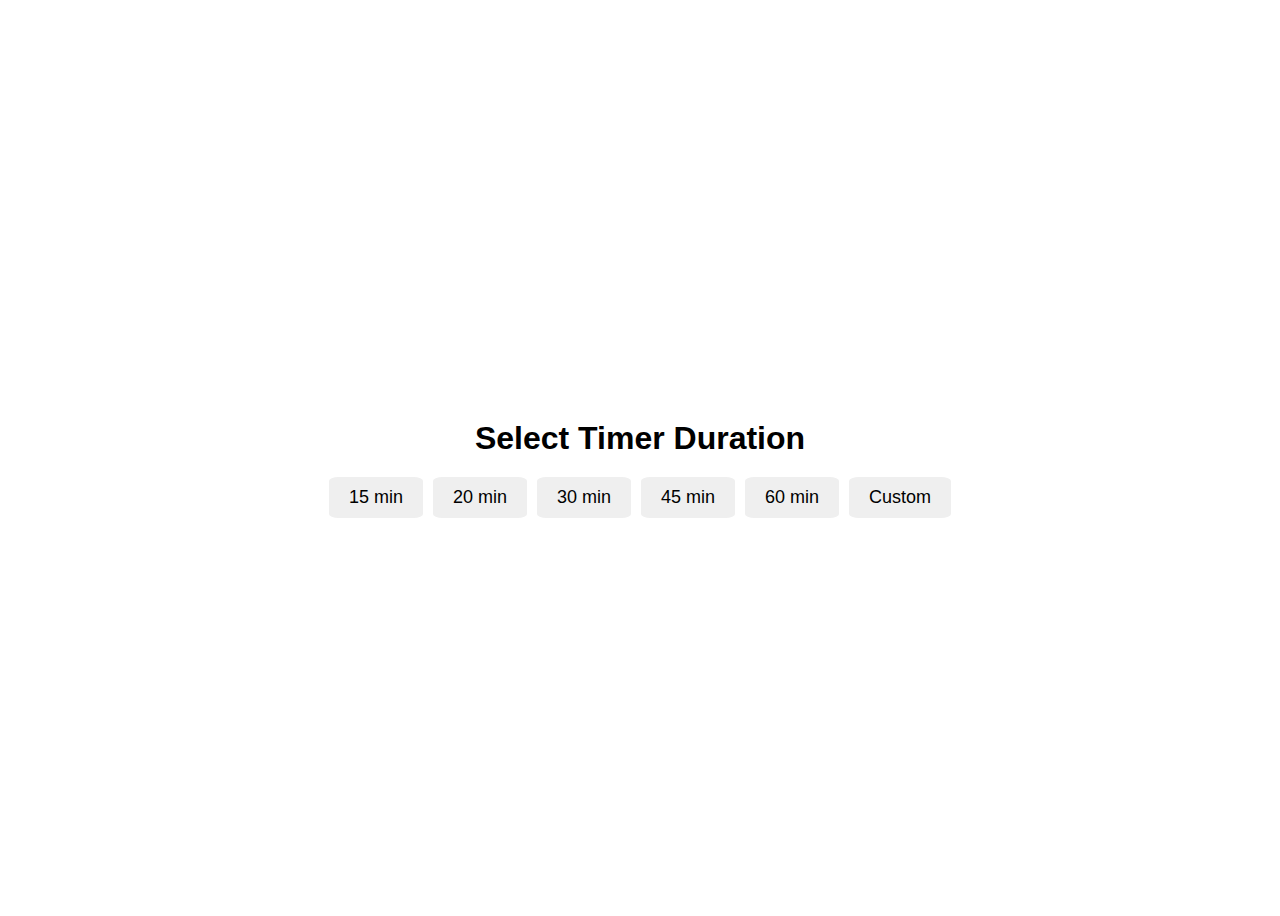
==== Page2.html @ b5518cb8 "added files" ====
<!DOCTYPE html>
<html lang="en">
<head>
    <meta charset="UTF-8">
    <meta name="viewport" content="width=device-width, initial-scale=1.0">
    <title>Timer Selection</title>
    <link rel="stylesheet" href="styleMain.css">
</head>
<body>
    <div class="container">
        <h1>Select Timer Duration</h1>
        <div class="button-container">
            <button onclick="setTimer(15)">15 min</button>
            <button onclick="setTimer(20)">20 min</button>
            <button onclick="setTimer(30)">30 min</button>
            <button onclick="setTimer(45)">45 min</button>
            <button onclick="setTimer(60)">60 min</button>
            <button onclick="customTimer()">Custom</button>
        </div>
    </div>

    <script>
        function setTimer(minutes) {
            localStorage.setItem("timerDuration", minutes);
            window.location.href = "interaction.html";
        }

        function customTimer() {
            let customTime = prompt("Enter custom time in minutes:");
            if (customTime && !isNaN(customTime) && customTime > 0) {
                setTimer(customTime);
            } else {
                alert("Please enter a valid number.");
            }
        }
    </script>
</body>
</html>
---- styleMain.css ----
* {
    font-family: 'Abelard-Light', sans-serif;
    }

body {
    display: flex;
    justify-content: center;
    align-items: center;
    height: 100vh;
    background-color: white;
    text-align: center;
    flex-direction: column;
    font-family: 'Abelard-Light', sans-serif;
}

.container {
    text-align: center;
}

h1 {
    margin-bottom: 20px;
}

.button-container {
    display: flex;
    flex-wrap: wrap;
    gap: 10px;
    justify-content: center;
}

button {
    padding: 10px 20px;
    font-size: 18px;
    cursor: pointer;
    border: none;
    border-radius: 10%;
}

#timer {
    position: absolute;
    top: 15vh;
    left: 50%;
    transform: translateX(-50%);
    font-size: 3em ;
    font-weight: bold;
    color: white;
}

#restart {
    position: absolute;
    top: 20px;
    right: 20px;
    padding: 10px 20px;
    font-size: 16px;
    display: none;
}

#overlay {
    position: absolute;
    top: 0; left: 0;
    width: 100%; height: 100%;
    display: flex;
    justify-content: space-between;
    align-items: center;
    pointer-events: none;
  }
  
  #button-left, #button-right {
    pointer-events: auto;
    padding: 20px;
  }

  #Fullscreen {
    position: absolute;
    top: 20px;
    left: 50%;
    transform: translateX(-50%);
    padding: 10px 20px;
    font-size: 16px;
}


  #home {
    position: absolute;
    top: 20px;
    left: 20px;
    padding: 10px 20px;
    font-size: 16px;
}

#controls {
    position: absolute;
    bottom: 10vh;
    left: 50%;
    transform: translateX(-50%);
    display: flex;
    gap: 10px;
}

#controls button {
    padding: 10px 20px;
    font-size: 16px;
    cursor: pointer;
}
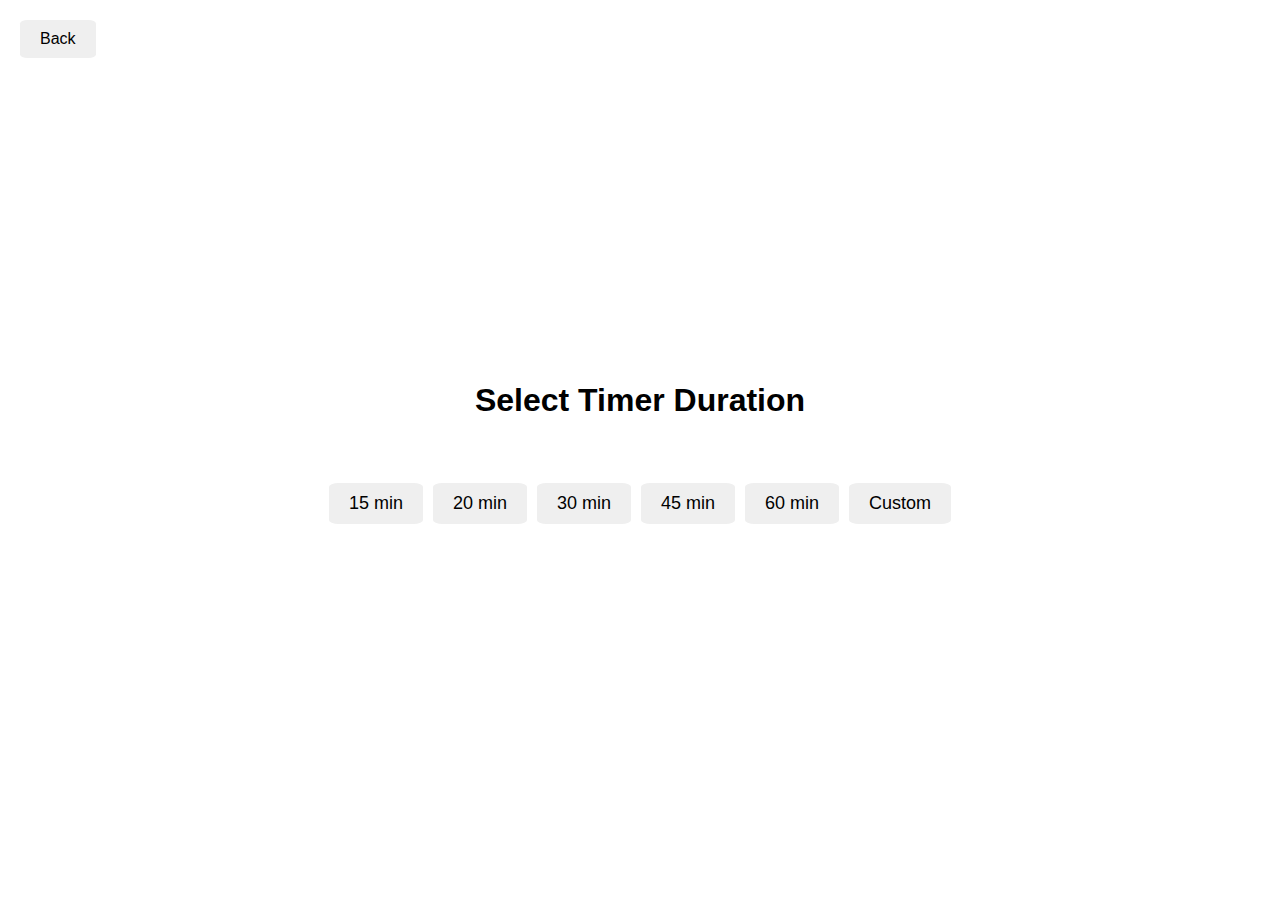
==== commit 4cdddf79: "Added page, videos, fonts and stylesheets + made edits in js" ====
--- a/Page2.html
+++ b/Page2.html
@@ -3,10 +3,13 @@
 <head>
     <meta charset="UTF-8">
     <meta name="viewport" content="width=device-width, initial-scale=1.0">
-    <title>Timer Selection</title>
+    <title>Time Selection</title>
     <link rel="stylesheet" href="styleMain.css">
 </head>
 <body>
+
+    <button id="home" onclick="goHome()">Back</button>
+    
     <div class="container">
         <h1>Select Timer Duration</h1>
         <div class="button-container">
@@ -22,7 +25,7 @@
     <script>
         function setTimer(minutes) {
             localStorage.setItem("timerDuration", minutes);
-            window.location.href = "interaction.html";
+            window.location.href = "timer.html";
         }
 
         function customTimer() {
@@ -33,6 +36,12 @@
                 alert("Please enter a valid number.");
             }
         }
+
+        function goHome() {
+            window.location.href = "index.html"; 
+        }
+        
+
     </script>
 </body>
 </html>
--- a/styleMain.css
+++ b/styleMain.css
@@ -16,10 +16,11 @@
 
 .container {
     text-align: center;
+    margin-top: -2em;
 }
 
 h1 {
-    margin-bottom: 20px;
+    margin-bottom: 2em;
 }
 
 .button-container {
@@ -36,6 +37,12 @@
     border: none;
     border-radius: 10%;
 }
+
+button:hover {
+    background-color: black;
+    color: white;
+    /* transition: opacity 0.3s ease */
+  }
 
 #timer {
     position: absolute;
@@ -102,4 +109,31 @@
     padding: 10px 20px;
     font-size: 16px;
     cursor: pointer;
-}+}
+
+#color-buttons {
+    position: absolute;
+    top: 5rem;
+    left: 22%;
+    display: flex;
+    flex-direction: column;
+    gap: 0.5rem;
+    z-index: 20;
+  }
+  
+  #color-buttons button {
+    font-size: 1rem;
+    background-color: #dcdcdc;
+    color: black;
+    border: none;
+    border-radius: 0.5rem;
+    padding: 0.5rem 1rem;
+    cursor: pointer;
+    transition: background-color 0.3s ease;
+  }
+  
+  #color-buttons button:hover {
+    background-color: black;
+    color: white;
+  }
+  